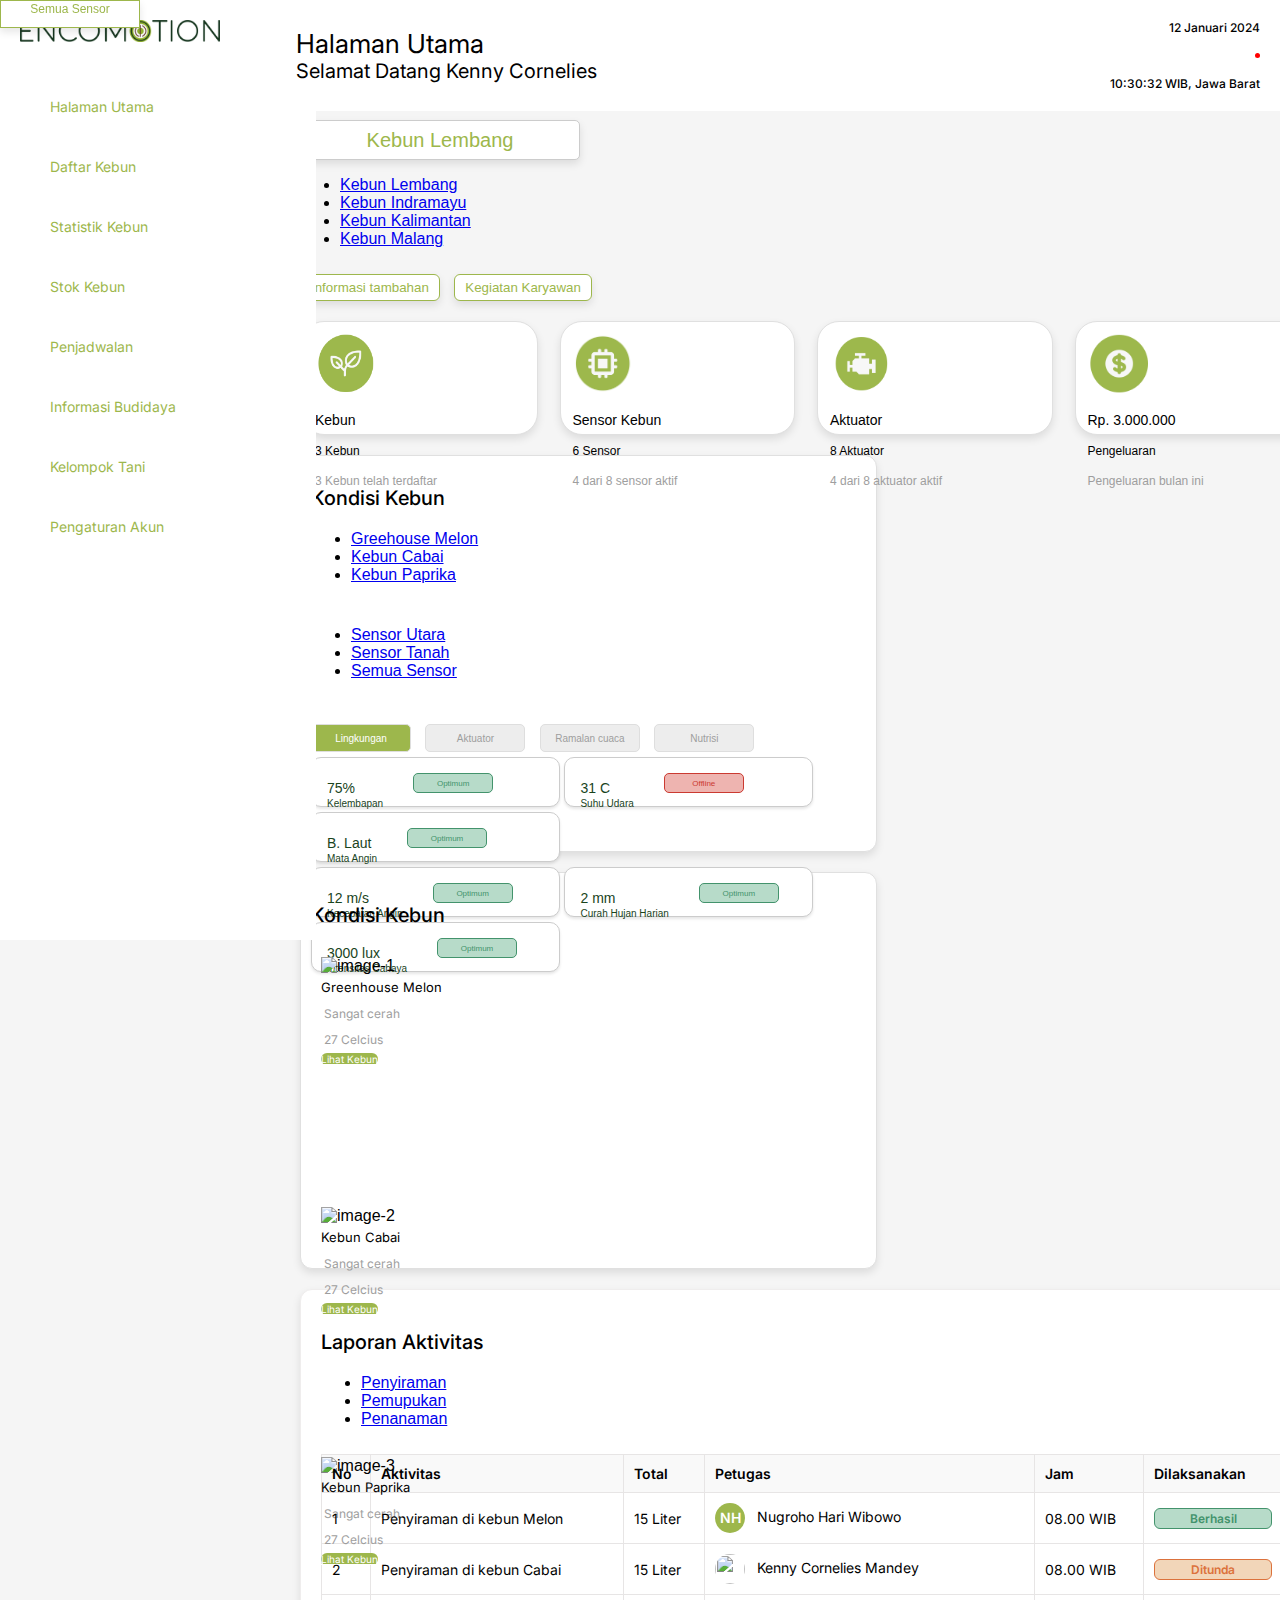
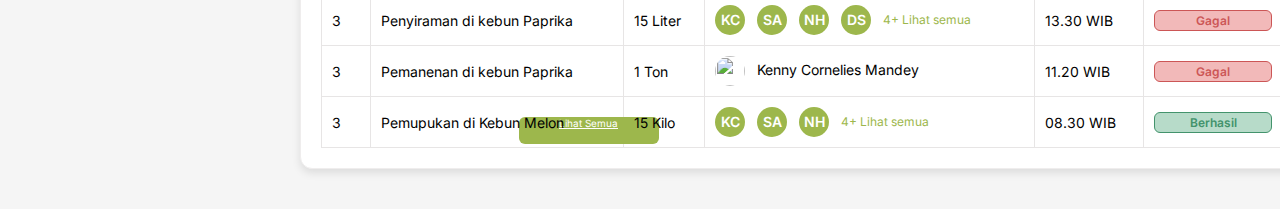
==== pages/dashboard/halamanutama/halamanutama.html @ 5016f4a1 "update 4/7" ====
<!DOCTYPE html>
<html lang="en">
<head>
    <meta charset="UTF-8">
    <meta name="viewport" content="width=device-width, initial-scale=1.0">
    <title>Encomotion Dashboard</title>

    <link
      href="https://cdn.jsdelivr.net/npm/bootstrap@5.3.2/dist/css/bootstrap.min.css"
      rel="stylesheet"
      integrity="sha384-T3c6CoIi6uLrA9TneNEoa7RxnatzjcDSCmG1MXxSR1GAsXEV/Dwwykc2MPK8M2HN"
      crossorigin="anonymous"
    />
    <link
      rel="stylesheet"
      href="https://cdn.jsdelivr.net/npm/bootstrap-icons@1.11.1/font/bootstrap-icons.css"
      integrity="sha384-4LISF5TTJX/fLmGSxO53rV4miRxdg84mZsxmO8Rx5jGtp/LbrixFETvWa5a6sESd"
      crossorigin="anonymous"
    />
    <link rel="stylesheet" href="halamanutama.css">
</head>
<body>
    <!-- side bar -->
    <div class="sidebar">
        <div class="logo1"><img src="/image/389a5964b4945c2298602ae4b4f46142.png" style="color: #f37523; font-size: 10px; width: 200px; height: 22px;"/></div>
        <ul>
            <li><a href="../halamanutama/halamanutama.html"><button class="button-dashboard"><i class="bi bi-house-door-fill" style="margin-right: 10px;"></i>Halaman Utama</button></a></li>
            <li><a href="../daftarkebun/daftarkebun.html"><button class="button-dashboard"><i class="bi bi-tree" style="margin-right: 10px;"></i>Daftar Kebun</button></a></li>
            <li><a href="../statistikkebun/statistikkebun.html"><button class="button-dashboard"><i class="bi bi-graph-up" style="margin-right: 10px;"></i>Statistik Kebun</button></a></li>
            <li><button class="button-dashboard"><i class="bi bi-box-fill"style="margin-right: 10px;"></i>Stok Kebun</button></li>
            <li><button class="button-dashboard"><i class="bi bi-calendar3"style="margin-right: 10px;"></i>Penjadwalan</button></li>
            <li><button class="button-dashboard"><i class="bi bi-flower3" style="margin-right: 10px;"></i>Informasi Budidaya</button></li>
            <li><button class="button-dashboard"><i class="bi bi-people-fill"style="margin-right: 10px;"></i>Kelompok Tani</button></li>
            <li><button class="button-dashboard"><i class="bi bi-person-fill-gear"style="margin-right: 10px;"></i>Pengaturan Akun</button></li>
        </ul>
    </div>
    <div class="main-content">
        <div class="top-header">
            
            <div class="header-welcome">
                <h1>Halaman Utama</h1>
                <p>Selamat Datang Kenny Cornelies</p>
            </div>
            <div class="header-date row">
                <p class="col-11 date">12 Januari 2024</p><br>
                <div class="notification-icon col-1">
                    <i class="notifcation bi-bell-fill" style="color: #9DB74C; font-size: 20px; text-align: left;margin-right: 30px; padding-right: 20px;"></i><span class="notification-badge"></span>
                </div>
                <p class="col-11">10:30:32 WIB, Jawa Barat</p>
            </div>
        </div>
        <div class="content">
            <div class="section">
                <div class="dropdown">
                <button class="button-dropdown btn dropdown-toggle" type="button" data-bs-toggle="dropdown" aria-expanded="false">
                  Kebun Lembang
                </button>
                <ul class="dropdown-menu dropdown-menu-white">
                  <li><a class="dropdown-item active" href="#">Kebun Lembang</a></li>
                  <li><a class="dropdown-item" href="#">Kebun Indramayu</a></li>
                  <li><a class="dropdown-item" href="#">Kebun Kalimantan</a></li>
                  <li><a class="dropdown-item" href="#">Kebun Malang</a></li>
                </ul>
              </div>
            
                <button class="button1">Informasi tambahan</button>
                <button class="button1">Kegiatan Karyawan</button>
            </div>
            <div class="stats">
                <div class="stat-box row">
                    <div class="col-md-4">
                        <img src="/image/kebun.png" style="width: 60px; height: 60px;"/>
                    </div>
                    <div class="col-md-8">
                        <h3>Kebun</h3>
                        <h4>3 Kebun</h4>
                        <p>3 Kebun telah terdaftar</p>
                    </div>
                </div>
                <div class="stat-box row">
                    <div class="col-md-4">
                        <img src="/image/sensor.png" style="width: 60px; height: 60px;"/>
                    </div>
                    <div class="col-md-8">
                        <h3>Sensor Kebun</h3>
                        <h4>6 Sensor</h4>
                        <p>4 dari 8 sensor aktif</p>
                    </div>
                </div>
                <div class="stat-box row">
                    <div class="col-md-4">
                        <img src="/image/aktuator.png" style="width: 60px; height: 60px;"/>
                    </div>
                    <div class="col-md-8">
                        <h3>Aktuator</h3>
                        <h4>8 Aktuator</h4>
                        <p>4 dari 8 aktuator aktif</p>
                    </div>
                </div>
                <div class="stat-box row">
                    <div class="col-md-4">
                        <img src="/image/money.png" style="width: 60px; height: 60px;"/>
                    </div>
                    <div class="col-md-8">
    
                        <h3>Rp. 3.000.000</h3>
                        <h4>Pengeluaran</h4>
                        <p>Pengeluaran bulan ini</p>
                    </div>
                </div>
            </div>
            <div class="row">
                <!-- col 1 Kondisi Kebun-->
                <div class="conditions col-md-6">
                    <div class="condition-box">
                        <div class="row">
                            
                            <div class="col-md-6">
                                <h3>Kondisi Kebun</h3>
                            </div>
                            <div class="col-md-6">
                                <div class="dropdown">
                                    <button class="button-dropdown1 btn dropdown-toggle" type="button" data-bs-toggle="dropdown" aria-expanded="false">
                                      Greenhouse Melon
                                    </button>
                                    <ul class="dropdown-menu dropdown-menu-white">
                                      <li><a class="dropdown-item active" href="#">Greehouse Melon</a></li>
                                      <li><a class="dropdown-item" href="#">Kebun Cabai</a></li>
                                      <li><a class="dropdown-item" href="#">Kebun Paprika</a></li>
                                      
                                    </ul>
                                  </div>
                            </div>
                        </div>
                            <div class="dropdown">
                            <button class="button-dropdown2 btn dropdown-toggle" type="button" data-bs-toggle="dropdown" aria-expanded="false">
                              Semua Sensor
                            </button>
                            <ul class="dropdown-menu dropdown-menu-white">
                              <li><a class="dropdown-item active" href="#">Sensor Utara</a></li>
                              <li><a class="dropdown-item" href="#">Sensor Tanah</a></li>
                              <li><a class="dropdown-item" href="#">Semua Sensor</a></li>
                              
                            </ul>
                          </div><br>
                          <div class="container py-1 px-0">
                            <div class="row mb-4">
                                <div class="col">
                                    <button class="btn tab-button active">Lingkungan</button>
                                    <button class="btn tab-button">Aktuator</button>
                                    <button class="btn tab-button">Ramalan cuaca</button>
                                    <button class="btn tab-button">Nutrisi</button>
                                </div>
                            </div>
                            <div class="row">
                                <div class="col-md-6">
                                    <div class="condition-card">
                                        <div class="col-md-7">
                                            <p>75%</p>
                                            <p class="satuan">Kelembapan</p>
                                        </div>
                                        <button class="btn status-button optimum">Optimum</button>
                                    </div>
                                    <div class="condition-card">
                                        <div class="col-md-7">
                                            <p>31 C</p>
                                            <p class="satuan">Suhu Udara</p>
                                        </div>
                                        <button class="btn status-button high">Offline</button>
                                    </div>
                                    <div class="condition-card">
                                        <div class="col-md-7">
                                            <p>B. Laut</p>
                                            <p class="satuan">Mata Angin</p>
                                        </div>
                                        <button class="btn status-button optimum">Optimum</button>
                                    </div>
                                </div>
                                <div class="col-md-6 px-1">
                                    <div class="condition-card">
                                        <div class="col-md-7">
                                            <p>12 m/s</p>
                                            <p class="satuan">Kecepatan Angin</p>
                                        </div>
                                        <button class="btn status-button optimum">Optimum</button>
                                    </div>
                                    <div class="condition-card">
                                        <div class="col-md-7">
                                            <p>2 mm</p>
                                            <p class="satuan">Curah Hujan Harian</p>
                                        </div>
                                        <button class="btn status-button optimum">Optimum</button>
                                    </div>
                                    <div class="condition-card">
                                        <div class="col-md-7">
                                            <p>3000 lux</p>
                                            <p class="satuan">Intensitas Cahaya</p>
                                        </div>
                                        <button class="btn status-button optimum">Optimum</button>
                                    </div>
                                </div>
                            </div>
                        </div>
                    </div>
                </div>
                <!-- col 2 Kebun yang dimiliki-->
                <div class="conditions col-md-6">
                    <div class="condition-box">
                        <div class="row">
                            <div class="col-md-6">
                                <h3>Kondisi Kebun</h3>
                            </div>
                            <div class="row">
                                <div class="col-md-4">
                                    <div class="card">
                                        <img src="https://static.promediateknologi.id/crop/0x0:0x0/0x0/webp/photo/p2/214/2024/03/30/8-759217677.jpg" class="rounded image-card" alt="image-1">
                                        <div class="card-body">
                                          <p class="card-title">Greenhouse Melon</p>
                                          <p class="card-text"><i class="bi bi-brightness-low-fill" style="color: #FFCE31; margin-right: 3px;"></i>Sangat cerah</p>
                                          <p class="card-text"><i class="bi bi-thermometer-half" style="margin-right: 3px;"></i>27 Celcius</p>
                                          <a href="" class="btn button-kebun">Lihat Kebun</a>
                                        </div>
                                      </div>
                                </div>
                                <div class="col-md-4">
                                    <div class="card">
                                        <img src="https://images.tokopedia.net/img/cache/700/product-1/2020/6/7/8389043/8389043_68f1b346-95f3-497e-b198-79437ca1c8d7_700_700.jpg" class="rounded image-card" alt="image-2">
                                        <div class="card-body">
                                          <p class="card-title">Kebun Cabai</p>
                                          <p class="card-text"><i class="bi bi-brightness-low-fill" style="color: #FFCE31; margin-right: 3px;"></i>Sangat cerah</p>
                                          <p class="card-text"><i class="bi bi-thermometer-half" style="margin-right: 3px;"></i>27 Celcius</p>
                                          <a href="#" class="btn button-kebun">Lihat Kebun</a>
                                        </div>
                                      </div>
                                </div>
                                <div class="col-md-4">
                                    <div class="card">
                                        <img src="https://umsu.ac.id/health/wp-content/uploads/2023/12/10-Manfaat-Paprika-Untuk-Kesehatan-Tubuh-jika-di-Konsumsi.jpg" class="rounded image-card" alt="image-3">
                                        <div class="card-body">
                                          <p class="card-title">Kebun Paprika</p>
                                          <p class="card-text"><i class="bi bi-brightness-low-fill" style="color: #FFCE31; margin-right: 3px;"></i>Sangat cerah</p>
                                          <p class="card-text"><i class="bi bi-thermometer-half" style="margin-right: 3px;"></i>27 Celcius</p>
                                          <a href="#" class="btn button-kebun">Lihat Kebun</a>
                                        </div>
                                      </div>
                                </div>
                            </div>
                            <div class="button-container">
                                <a href="../daftarkebun/daftarkebun.html" class="btn button-all-kebun ">Lihat Semua</a>
                            </div>
                        </div>
                    </div>
                </div>
            </div>

            <!-- laporan aktivitas -->
             
            <div class="activity-report row">
                <div class="col-6">
                    <h3 class="title-report">Laporan Aktivitas</h3>
                </div>
                <div class="col-6">
                   
                    <div class="dropdown">
                        <button class="button-dropdown3 btn dropdown-toggle" type="button" data-bs-toggle="dropdown" aria-expanded="false">
                          Semua Aktivitas
                        </button>
                        <ul class="dropdown-menu dropdown-menu-white">
                          <li><a class="dropdown-item active" href="#">Penyiraman</a></li>
                          <li><a class="dropdown-item" href="#">Pemupukan</a></li>
                          <li><a class="dropdown-item" href="#">Penanaman</a></li>
                          
                        </ul>
                        <button class="btn button-all-detail" type="button">
                            Lihat Detail
                          </button>
                      </div>
                     
                      
                       
                </div>
                <table>
                    <thead>
                        <tr>
                            <th>No</th>
                            <th>Aktivitas</th>
                            <th>Total</th>
                            <th>Petugas</th>
                            <th>Jam</th>
                            <th>Dilaksanakan</th>
                            <th>Keterangan</th>
                        </tr>
                    </thead>
                    <tbody>
                        <tr>
                            <td>1</td>
                            <td>Penyiraman di kebun Melon</td>
                            <td>15 Liter</td>
                            <td>
                                <span class="profile-icon">NH</span> Nugroho Hari Wibowo
                            </td>
                            <td>08.00 WIB</td>
                            <td><span class="status-badge success">Berhasil</span></td>
                            <td><a href="#">1 foto terlampir</a></td>
                        </tr>
                        <tr>
                            <td>2</td>
                            <td>Penyiraman di kebun Cabai</td>
                            <td>15 Liter</td>
                            <td>
                                <img src="https://s3-alpha-sig.figma.com/img/3abc/2f4c/228c2ff93e52518fd56ab9837d53ffc8?Expires=1719792000&Key-Pair-Id=APKAQ4GOSFWCVNEHN3O4&Signature=CVOJDUGOpVHfG34WJE2VRQ4wGPU~SA-nPajvB1tV8IYuMjFGW4rgmBQRWNZVhrkCPchn-GR9CxWDzWSWxOia3fzUufX2zqaNI7LW8WKq3Pt6of2rTL0UUnregEaLcSDWYtu~isGvOTYtn-k4zvhYN3K42JBmgVBopzZTbTK~T3~X9z3V6tjPLArgnRnlyqUVTemV8Zj6RjMwNDf2SqZxHtsWgn0OFH8FbR2p3SVVi~xqkpgzBBTj2bDcSLDansTvu1~7xaz9amCrLzAO6MaTmx8RKk-Tv7LNsthP1ZRbQhld9ErEAJvNtbHN3--99qvht96HbSor7FI6-Gv9vyyL~w__" class="profile-pic"> Kenny Cornelies Mandey
                            </td>
                            <td>08.00 WIB</td>
                            <td><span class="status-badge pending">Ditunda</span></td>
                            <td>-</td>
                        </tr>
                        <tr>
                            <td>3</td>
                            <td>Penyiraman di kebun Paprika</td>
                            <td>15 Liter</td>
                            <td>
                                <span class="profile-icon">KC</span>
                                <span class="profile-icon">SA</span>
                                <span class="profile-icon">NH</span>
                                <span class="profile-icon">DS</span>
                                <a href="#" class="more-link">4+ Lihat semua</a>
                            </td>
                            <td>13.30 WIB</td>
                            <td><span class="status-badge failed">Gagal</span></td>
                            <td>-</td>
                        </tr>
                        <tr>
                            <td>3</td>
                            <td>Pemanenan di kebun Paprika</td>
                            <td>1 Ton</td>
                            <td>
                                <img src="https://s3-alpha-sig.figma.com/img/3abc/2f4c/228c2ff93e52518fd56ab9837d53ffc8?Expires=1719792000&Key-Pair-Id=APKAQ4GOSFWCVNEHN3O4&Signature=CVOJDUGOpVHfG34WJE2VRQ4wGPU~SA-nPajvB1tV8IYuMjFGW4rgmBQRWNZVhrkCPchn-GR9CxWDzWSWxOia3fzUufX2zqaNI7LW8WKq3Pt6of2rTL0UUnregEaLcSDWYtu~isGvOTYtn-k4zvhYN3K42JBmgVBopzZTbTK~T3~X9z3V6tjPLArgnRnlyqUVTemV8Zj6RjMwNDf2SqZxHtsWgn0OFH8FbR2p3SVVi~xqkpgzBBTj2bDcSLDansTvu1~7xaz9amCrLzAO6MaTmx8RKk-Tv7LNsthP1ZRbQhld9ErEAJvNtbHN3--99qvht96HbSor7FI6-Gv9vyyL~w__" class="profile-pic"> Kenny Cornelies Mandey
                            </td>
                            <td>11.20 WIB</td>
                            <td><span class="status-badge failed">Gagal</span></td>
                            <td>-</td>
                        </tr>
                        <tr>
                            <td>3</td>
                            <td>Pemupukan di Kebun Melon</td>
                            <td>15 Kilo</td>
                            <td>
                                <span class="profile-icon">KC</span>
                                <span class="profile-icon">SA</span>
                                <span class="profile-icon">NH</span>
                                <a href="#" class="more-link">4+ Lihat semua</a>
                            </td>
                            <td>08.30 WIB</td>
                            <td><span class="status-badge success">Berhasil</span></td>
                            <td>-</td>
                        </tr>
                    </tbody>
                </table>
            </div>
            
            
        </div>
    </div>

    <script
    src="https://cdn.jsdelivr.net/npm/bootstrap@5.3.2/dist/js/bootstrap.bundle.min.js"
    integrity="sha384-C6RzsynM9kWDrMNeT87bh95OGNyZPhcTNXj1NW7RuBCsyN/o0jlpcV8Qyq46cDfL"
    crossorigin="anonymous"
  ></script>
</body>
</html>
---- pages/dashboard/halamanutama/halamanutama.css ----
@import url('https://fonts.googleapis.com/css2?family=Poppins:ital,wght@0,100;0,200;0,300;0,400;0,500;0,600;0,700;0,800;0,900;1,100;1,200;1,300;1,400;1,500;1,600;1,700;1,800;1,900&display=swap');
@import url('https://fonts.googleapis.com/css2?family=Inter:wght@100..900&family=Poppins:ital,wght@0,100;0,200;0,300;0,400;0,500;0,600;0,700;0,800;0,900;1,100;1,200;1,300;1,400;1,500;1,600;1,700;1,800;1,900&display=swap');

body {
    font-family: Arial, sans-serif;
    display: flex;
    margin: 0;
    background-color: #F5F5F5;
}

.sidebar {
    width: 276px;
    background-color: #fff;
    padding: 20px;
    position: fixed;
    height: 100%;
    overflow: auto;
}

.logo {
    font-size: 24px;
    font-weight: bold;
    margin-bottom: 20px;
}

.sidebar ul {
    list-style: none;
    padding: 0;
}

.sidebar ul li {
    padding: 10px 0;
    cursor: pointer;
    color: #333;
}

.top-header {
    position: fixed;
    top: 0;
    left:276px;
    right: 0;
    background-color: #fff;
    padding: 20px;
    display: flex;
    justify-content: space-between;
    align-items: center;
    z-index: 1000;
}

.header-logo {
    font-size: 24px;
    font-weight: bold;
}

.header-welcome h1 {
    margin: 0;
    font-size: 26px;
    font-family: "Inter", sans-serif;
    font-weight: 400;
}

.header-welcome p {
    margin: 0;
    font-size: 20px;
    font-family: "Inter", sans-serif;
    font-weight: 400;
}

.header-date {
    text-align: right;

}


.header-date p {
    margin: 0;
    font-family: "Inter", sans-serif;
    font-size: 12px;
    font-weight: 500;
}

.notification-icon {
    position: relative;
    
}

.notification-badge {
    position: absolute;
    top: 0;
    right: 0;
    height: 5px;
    width: 5px;
    background-color: red;
    border-radius: 50%;
}

.dropdown{
   padding-bottom: 10px;
}

.button-dropdown {
    height: 40px;
    width: 280px;
    border-radius: 5px;
    border-color: #ffffff;

    color:#9DB74C;
    background: #fff;
}




.main-content {
    margin-top: 100px; /* Adjust to account for fixed header */
    margin-left: 280px; /* Adjust to account for sidebar width */
    padding: 20px;
    background-color: #F5F5F5;
    width: calc(100% - 270px);
}

header {
    display: flex;
    justify-content: space-between;
    margin-bottom: 20px;
}

.welcome {
    font-size: 20px;
    font-weight: bold;
}

.date {
    font-size: 14px;
}

.section {
    margin-bottom: 20px;
}

.section h2 {
    display: inline-block;
    margin-right: 20px;
}

.button1 {
    margin-right: 10px;
    padding: 5px 10px;
    background-color: #ffffff;
    color: #9DB74C;
    border: 1px solid #9DB74C;
    border-radius: 6px;
    cursor: pointer;
    box-shadow: 0 4px 8px rgba(0, 0, 0, 0.1);
}

.button-dropdown{
    box-shadow: 0 4px 8px rgba(0, 0, 0, 0.1);
    border: 1px solid #ccc;
    font-size: 20px;
    font-weight: 500;
}

.button-dropdown:hover{
    box-shadow: 0 4px 8px rgba(0, 0, 0, 0.1);
    border: 1px solid #ccc;
    font-size: 20px;
    font-weight: 500;
    background-color: #ffffff;
    color: #9DB74C;
    border: 1px solid #9DB74C;
}

.stats {
    display: flex;
    gap: 20px;
    margin-bottom: 20px;
}

.stat-box {
    background-color: #ffffff;
    border: 1px solid #e0e0e0;
    box-shadow: 0 4px 8px rgba(0, 0, 0, 0.1);
    padding: 12px;
    flex: 1;
    border-radius: 22px;
    height: 88px;
    width: 275px;
    margin-left: 2px;
    
}

.stat-box:hover{
    border: 1px solid #9DB74C;

}
.stat-box h3 {
    font-size: 14px;
    font-weight: 500;
}

.stat-box h4 {
    font-size: 12px;
    font-weight: 500;
}
.stat-box p{
    color: #9E9E9E;
    font-size: 12px;
}

.conditions {
    margin-bottom: 20px;
}

.condition-box {
    background-color: #ffffff;
    border: 1px solid #e0e0e0;
    box-shadow: 0 4px 8px rgba(0, 0, 0, 0.1);
    padding: 10px;
    flex: 1;
    border-radius: 12px;
    height: 375px;
    width: 555px;
    margin-right: 10px;
    
}

.condition-box h3 {
    font-family: "Inter", sans-serif;
    font-size: 20px;
    font-weight: 500;
}
.button-dropdown1{
    box-shadow: 0 4px 8px rgba(0, 0, 0, 0.1);
    border: 1px solid #ccc;
    font-size: 14px;
    font-weight: 500;
    height: 32px;
    width: 178px;
    position: absolute;
    right: 0;
    top: 0;
    color: #9DB74C;
    
}

.button-dropdown1:hover{
    box-shadow: 0 4px 8px rgba(0, 0, 0, 0.1);
    border: 1px solid #ccc;

    background-color: #ffffff;
    height: 32px;
    width: 178px;
    color: #9DB74C;
    border: 1px solid #9DB74C;
}

.button-dropdown2{
    box-shadow: 0 4px 8px rgba(0, 0, 0, 0.05);
    border: 1px solid #ccc;
    font-size: 12px;
    font-weight: 500;
    height: 28px;
    width: 140px;
    position: absolute;
    left: 0;
    top: 0;
    color: #9DB74C;
    padding-bottom: 20px;
    
}

.button-dropdown2:hover{
    box-shadow: 0 4px 8px rgba(0, 0, 0, 0.1);
    border: 1px solid #ccc;
    background-color: #ffffff;
    height: 28px;
    width: 140px;
    color: #9DB74C;
    border: 1px solid #9DB74C;
}

.condition-card {
    background: #FFFFFF;
    border: 1px solid #ccc;
    box-sizing: border-box;
    box-shadow: 0px 2px 3px rgba(0, 0, 0, 0.1);
    border-radius: 10px;
    padding: 15px;
    margin-top: 5px;
    display:inline-flex;
    height: 50px;
    width: 249px;
}
.condition-card p{
    font-size: 14px;
    line-height: 2px;
    font-weight: 400;
    color: #1A441D;
}

.condition-card .satuan {
    font-size: 10px;
    color: #1A441D;
    font-weight: 400;
    
}

.status-button {
    border-radius: 10px;
    font-size: 14px;
}
.status-button.optimum {
    background-color: #B7DBC9;
    width: 80px;
    height: 20px;
    font-size: 8px;
    border: 1px solid #43936C;
    border-radius: 5px;
    color: #43936C;
    padding: 2px;
    align-items: flex-end;
    margin-left: 30px;
}
.status-button.high {
    
    background-color: #EEB4B0;
    width: 80px;
    height: 20px;
    font-size: 8px;
    border: 1px solid #CB3A31;
    border-radius: 5px;
    color: #CB3A31;
    padding: 2px;
    align-items: flex-end;
    margin-left: 30px;
    margin-left: 30px;
}
.tab-button {
    background-color: #EDEDED;
    border: 1px solid #DEDEDE;
    color: #9E9E9E;
    border-radius: 5px;
    margin-right: 10px;
    width: 100px;
    height: 28px;
    font-size: 10px;
}

.tab-button:hover{
    background-color: #9DB74C; 
    color: #fff;
}
.tab-button.active {
    background-color: #9DB74C; 
    color: #fff;
}
.owned-gardens {
    margin-bottom: 20px;
}

.owned-gardens .garden-box {
    background-color: #e0e0e0;
    padding: 20px;
    border-radius: 8px;
    margin-bottom: 10px;
}
.activity-report {
    margin-bottom: 20px;
    background-color: #ffffff;
    border: 1px solid #efeded;
    box-shadow: 0 4px 8px rgba(0, 0, 0, 0.1);
    padding: 20px;
    flex: 1;
    border-radius: 12px;
    width: 1130px;
}

.activity-report table {
    width: 100%;
    border-collapse: collapse;
    font-family: "Inter", sans-serif;}

.activity-report th, .activity-report td {
    border: 1px solid #e7e5e5;
    padding: 10px;
    text-align: left;
    vertical-align: middle;
    font-size: 14px;
}

.activity-report th {
    background-color: #f9f9f9;
    font-weight: 600;
}

.title-report {
    font-family: "Inter", sans-serif;
    font-size: 20px;
    font-weight: 500;
    margin-bottom: 20px;
}

.profile-icon, .profile-pic {
    display: inline-block;
    vertical-align: middle;
    margin-right: 8px;
}

.profile-icon {
    width: 30px;
    height: 30px;
    background-color: #9DB74C;
    color: #fff;
    border-radius: 50%;
    text-align: center;
    line-height: 30px;
    font-size: 14px;
    font-weight: 600;
}

.profile-pic {
    width: 30px;
    height: 30px;
    border-radius: 50%;
}

.status-badge {
    display: inline-block;
    padding: 2px 8px;
    border-radius: 6px;
    font-size: 12px;
    font-weight: 600;
    text-align: center;
    width: 100px;
}

.status-badge.success {
    background-color: #B7DBC9;
    color: #43936C;
    border: 1px solid #43936C;
}

.status-badge.pending {
    background-color: #F2D6B9;
    color: #DC723C;
    border: 1px solid #DC723C;
}

.status-badge.failed {
    background-color: #F2B9B9;
    color: #CC5656;
    border: 1px solid #CC5656;
}

.more-link {
    color: #9DB74C;
    text-decoration: none;
    font-size: 12px;
}

.more-link:hover {
    text-decoration: underline;
}


.button-dashboard {

    width: 224px;
    height: 40px;
    padding-left: 20px;
    color: #9DB74C;
    border: none;
    border-radius: 10px;
    cursor: pointer;
    font-family: "Inter", sans-serif;
    font-weight: 400;
    font-size: 14px;
    text-align: left;
    background: #fff; 
}

.button-dashboard:hover{
    width: 224px;
    height: 40px;
    padding-left: 20px;
    color: #fff;
    border: none;
    border-radius: 10px;
    cursor: pointer;
    font-family: "Inter", sans-serif;
    font-weight: 400;
    text-align: left;
    background: #9DB74C; 
}

.logo1 {
   margin-bottom: 30px;
}
.card {
    height:230px;
    width: 170px;
    padding:10px;
   
}

.card-title {
    font-family: "Inter", sans-serif;
    font-size: 13px;
    margin-top: 4px;
    margin-bottom: 4px; 
}

.card-text {
    font-family: "Inter", sans-serif;
    font-size: 12px;
    color: #9E9E9E;
    line-height: 14px; 
    margin-bottom: 2px; 
}

.button-kebun {
    width: 120px;
    height: 27px;
    color: #fff;
    border: none;
    border-radius: 6px;
    font-family: "Inter", sans-serif;
    font-weight: 400;
    font-size: 10px;
    text-align: center;
    background: #9DB74C;
    margin-top: 8px;
    cursor: pointer;
}


.button-kebun:hover {
    width: 120px;
    height: 27px;
    color: black;
    border: 1px solid #9DB74C;
    border-radius: 6px;
    font-family: "Inter", sans-serif;
    font-weight: 400;
    font-size: 10px;
    text-align: center;
    background: #fff;

    margin-top: 8px;
}

.image-card {
    height: 90px;
    width: 150px;
    object-fit: cover;
}
.button-container {
    display: flex;
    justify-content: center;
    align-items: center;
}
.button-all-kebun {
    width: 140px;
    height: 27px;
    color: #fff;
    border: none;
    border-radius: 6px;
    font-family: "Inter", sans-serif;
    font-weight: 400;
    font-size: 10px;
    text-align: center;
    background: #9DB74C;
    margin-top: 20px;
    cursor: pointer;
    

}


.button-all-kebun:hover {
    width: 140px;
    height: 27px;
    color: black;
    border: 1px solid #9DB74C;
    border-radius: 6px;
    font-family: "Inter", sans-serif;
    font-weight: 400;
    font-size: 10px;
    text-align: center;
    background: #fff;
}

.button-all-detail{
    width: 140px;
    height: 27px;
    color: #fff;
    border: none;
    border-radius: 6px;
    font-family: "Inter", sans-serif;
    font-weight: 400;
    font-size: 10px;
    text-align: center;
    background: #9DB74C;
    cursor: pointer;
    position: absolute;
    right: 0;
    top: 0;


}

.button-all-detail:hover{

    width: 140px;
    height: 27px;
    color: black;
    border: 1px solid #9DB74C;
    border-radius: 6px;
    font-family: "Inter", sans-serif;
    font-weight: 400;
    font-size: 10px;
    text-align: center;
    background: #fff;
    position: absolute;
    right: 0px;
    top: 0;

}



.button-dropdown3{
    box-shadow: 0 4px 8px rgba(0, 0, 0, 0.1);
    border: 1px solid #ccc;
    font-size: 10px;
    font-weight: 500;
    height: 28px;
    width: 158px;
    position: absolute;
    right: 0;
    top: 0;
    margin-bottom: 100px;
    color: #9DB74C;
    position: absolute;
    right: 150px;
    top: 0;

    
}

.button-dropdown3:hover{
    box-shadow: 0 4px 8px rgba(0, 0, 0, 0.1);
    border: 1px solid #ccc;
    background-color: #ffffff;
    color: #9DB74C;
    border: 1px solid #9DB74C;
    position: absolute;
    right: 150px;
    top: 0;

}
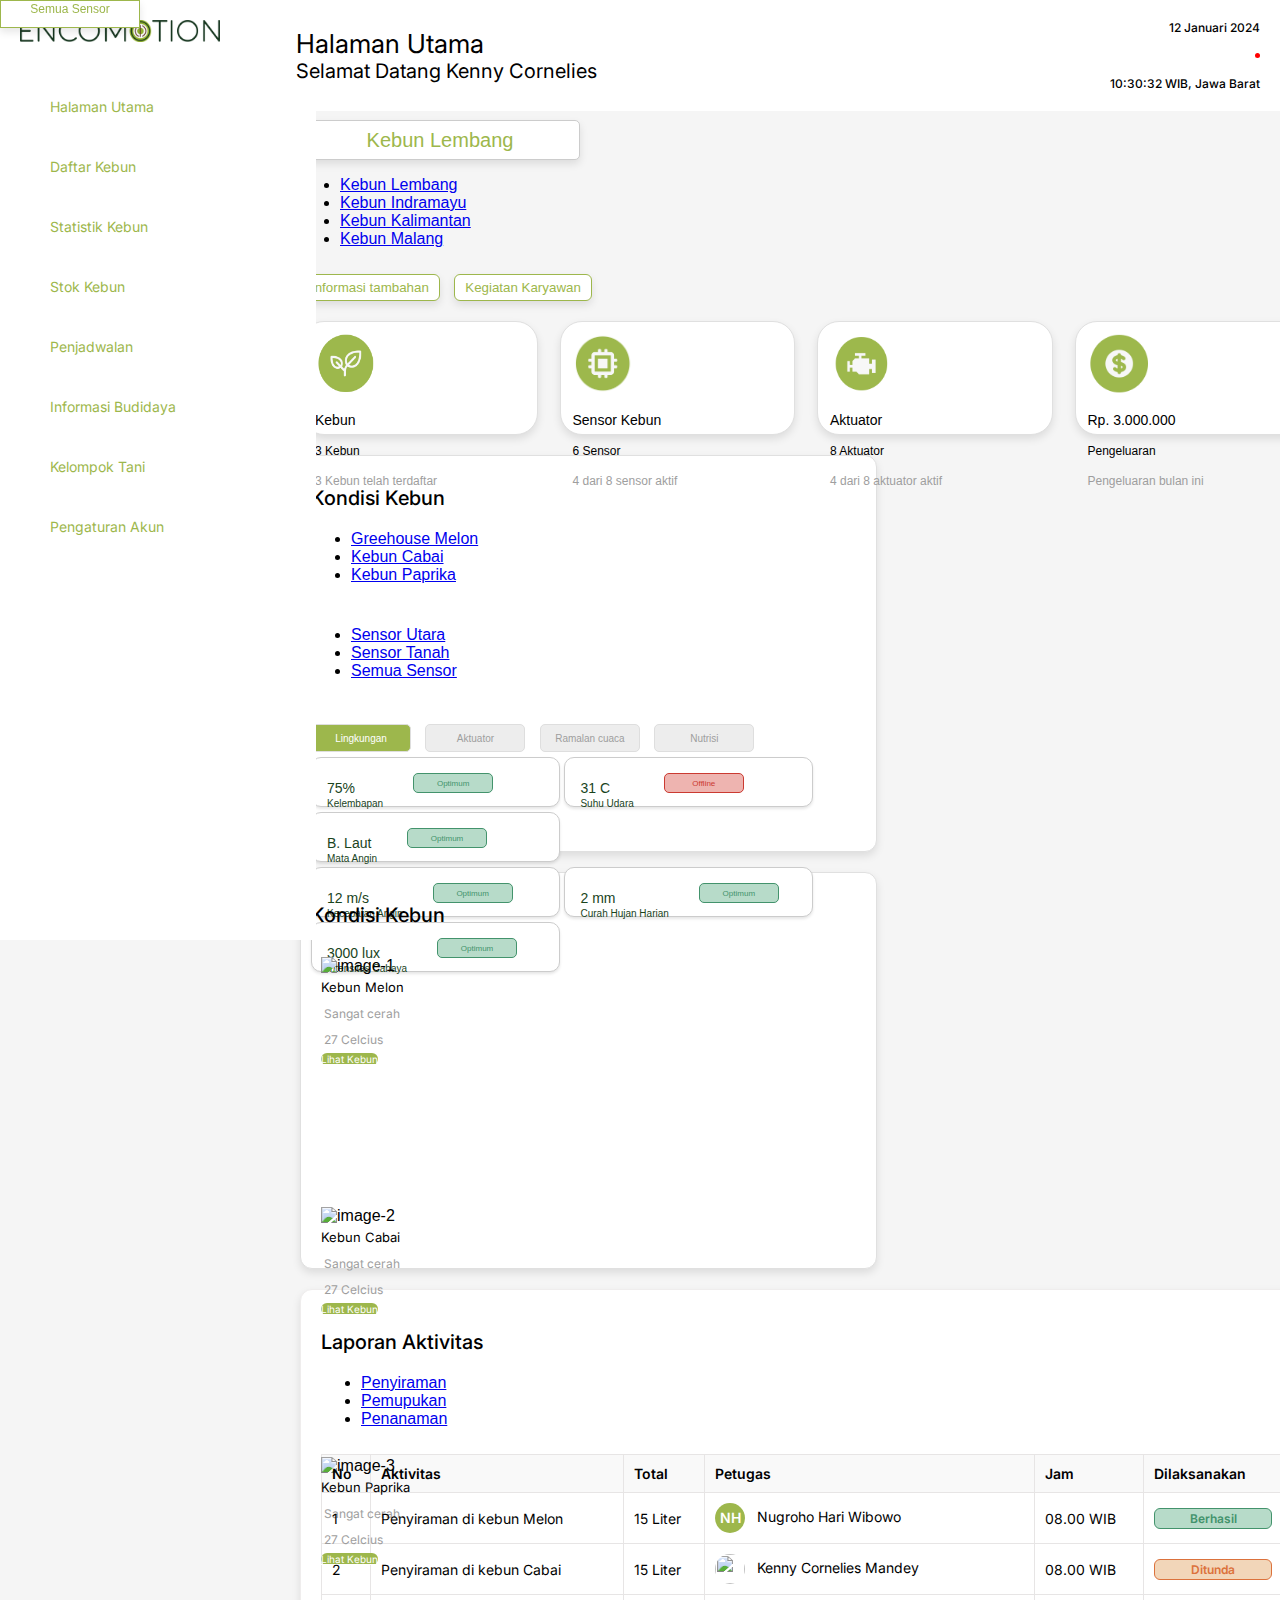
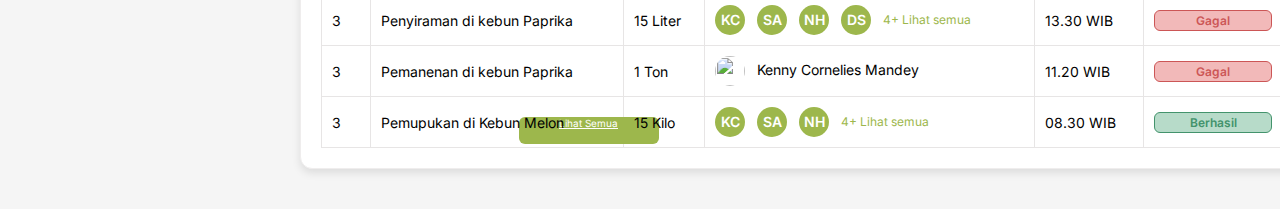
==== commit faab6dc7: "update 15/8" ====
--- a/pages/dashboard/halamanutama/halamanutama.html
+++ b/pages/dashboard/halamanutama/halamanutama.html
@@ -27,11 +27,11 @@
             <li><a href="../halamanutama/halamanutama.html"><button class="button-dashboard"><i class="bi bi-house-door-fill" style="margin-right: 10px;"></i>Halaman Utama</button></a></li>
             <li><a href="../daftarkebun/daftarkebun.html"><button class="button-dashboard"><i class="bi bi-tree" style="margin-right: 10px;"></i>Daftar Kebun</button></a></li>
             <li><a href="../statistikkebun/statistikkebun.html"><button class="button-dashboard"><i class="bi bi-graph-up" style="margin-right: 10px;"></i>Statistik Kebun</button></a></li>
-            <li><button class="button-dashboard"><i class="bi bi-box-fill"style="margin-right: 10px;"></i>Stok Kebun</button></li>
-            <li><button class="button-dashboard"><i class="bi bi-calendar3"style="margin-right: 10px;"></i>Penjadwalan</button></li>
-            <li><button class="button-dashboard"><i class="bi bi-flower3" style="margin-right: 10px;"></i>Informasi Budidaya</button></li>
-            <li><button class="button-dashboard"><i class="bi bi-people-fill"style="margin-right: 10px;"></i>Kelompok Tani</button></li>
-            <li><button class="button-dashboard"><i class="bi bi-person-fill-gear"style="margin-right: 10px;"></i>Pengaturan Akun</button></li>
+            <li><a href="../stokkebun/stokkebun.html"><button class="button-dashboard"><i class="bi bi-box-fill"style="margin-right: 10px;"></i>Stok Kebun</button></a></li>
+            <li><a href="../penjadwalan/penjadwalan.html"><button class="button-dashboard"><i class="bi bi-calendar3"style="margin-right: 10px;"></i>Penjadwalan</button></a></li>
+            <li><a href="../informasibudaya/informasibudaya.html"><button class="button-dashboard"><i class="bi bi-flower3" style="margin-right: 10px;"></i>Informasi Budidaya</button></a></li>
+            <li><a href="../kelompoktani/kelompoktani.html"><button class="button-dashboard"><i class="bi bi-people-fill"style="margin-right: 10px;"></i>Kelompok Tani</button></a></li>
+            <li><a href="../pengaturanakun/pengaturanakun.html"><button class="button-dashboard"><i class="bi bi-person-fill-gear"style="margin-right: 10px;"></i>Pengaturan Akun</button></a></li>
         </ul>
     </div>
     <div class="main-content">
@@ -215,7 +215,7 @@
                                     <div class="card">
                                         <img src="https://static.promediateknologi.id/crop/0x0:0x0/0x0/webp/photo/p2/214/2024/03/30/8-759217677.jpg" class="rounded image-card" alt="image-1">
                                         <div class="card-body">
-                                          <p class="card-title">Greenhouse Melon</p>
+                                          <p class="card-title">Kebun Melon</p>
                                           <p class="card-text"><i class="bi bi-brightness-low-fill" style="color: #FFCE31; margin-right: 3px;"></i>Sangat cerah</p>
                                           <p class="card-text"><i class="bi bi-thermometer-half" style="margin-right: 3px;"></i>27 Celcius</p>
                                           <a href="" class="btn button-kebun">Lihat Kebun</a>
@@ -308,7 +308,7 @@
                             <td>Penyiraman di kebun Cabai</td>
                             <td>15 Liter</td>
                             <td>
-                                <img src="https://s3-alpha-sig.figma.com/img/3abc/2f4c/228c2ff93e52518fd56ab9837d53ffc8?Expires=1719792000&Key-Pair-Id=APKAQ4GOSFWCVNEHN3O4&Signature=CVOJDUGOpVHfG34WJE2VRQ4wGPU~SA-nPajvB1tV8IYuMjFGW4rgmBQRWNZVhrkCPchn-GR9CxWDzWSWxOia3fzUufX2zqaNI7LW8WKq3Pt6of2rTL0UUnregEaLcSDWYtu~isGvOTYtn-k4zvhYN3K42JBmgVBopzZTbTK~T3~X9z3V6tjPLArgnRnlyqUVTemV8Zj6RjMwNDf2SqZxHtsWgn0OFH8FbR2p3SVVi~xqkpgzBBTj2bDcSLDansTvu1~7xaz9amCrLzAO6MaTmx8RKk-Tv7LNsthP1ZRbQhld9ErEAJvNtbHN3--99qvht96HbSor7FI6-Gv9vyyL~w__" class="profile-pic"> Kenny Cornelies Mandey
+                                <img src="https://shanibacreative.com/wp-content/uploads/2020/06/membuat-foto-profil-yang-bagus-834x556.jpg" class="profile-pic"> Kenny Cornelies Mandey
                             </td>
                             <td>08.00 WIB</td>
                             <td><span class="status-badge pending">Ditunda</span></td>
@@ -334,7 +334,7 @@
                             <td>Pemanenan di kebun Paprika</td>
                             <td>1 Ton</td>
                             <td>
-                                <img src="https://s3-alpha-sig.figma.com/img/3abc/2f4c/228c2ff93e52518fd56ab9837d53ffc8?Expires=1719792000&Key-Pair-Id=APKAQ4GOSFWCVNEHN3O4&Signature=CVOJDUGOpVHfG34WJE2VRQ4wGPU~SA-nPajvB1tV8IYuMjFGW4rgmBQRWNZVhrkCPchn-GR9CxWDzWSWxOia3fzUufX2zqaNI7LW8WKq3Pt6of2rTL0UUnregEaLcSDWYtu~isGvOTYtn-k4zvhYN3K42JBmgVBopzZTbTK~T3~X9z3V6tjPLArgnRnlyqUVTemV8Zj6RjMwNDf2SqZxHtsWgn0OFH8FbR2p3SVVi~xqkpgzBBTj2bDcSLDansTvu1~7xaz9amCrLzAO6MaTmx8RKk-Tv7LNsthP1ZRbQhld9ErEAJvNtbHN3--99qvht96HbSor7FI6-Gv9vyyL~w__" class="profile-pic"> Kenny Cornelies Mandey
+                                <img src="https://shanibacreative.com/wp-content/uploads/2020/06/membuat-foto-profil-yang-bagus-834x556.jpg" class="profile-pic"> Kenny Cornelies Mandey
                             </td>
                             <td>11.20 WIB</td>
                             <td><span class="status-badge failed">Gagal</span></td>
